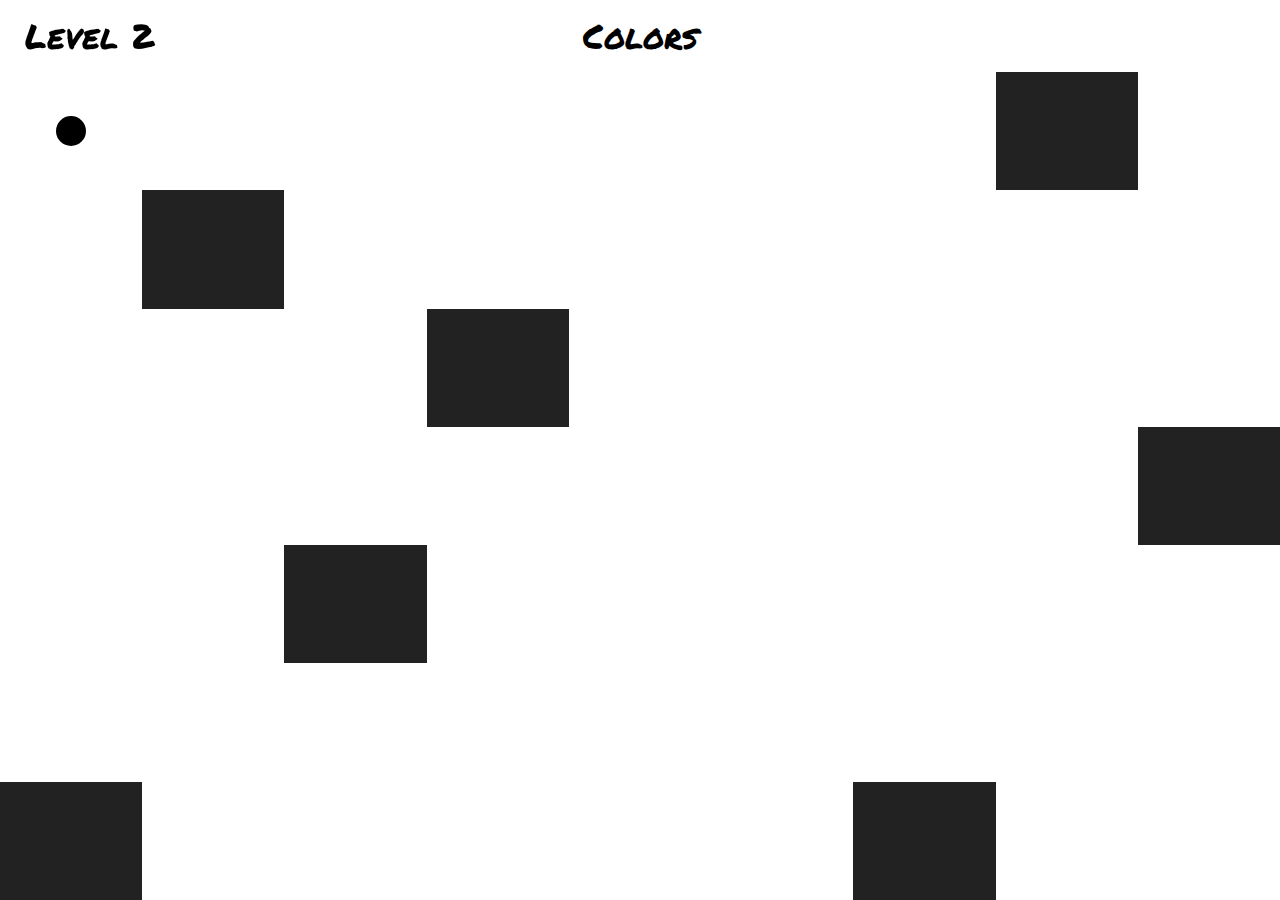
==== game2/game2.html @ 9216c88b "game2" ====
<!DOCTYPE html>

<html >
    <head>
        <title>Colors</title>
        <meta charset="UTF-8"> 
        <link href="../style.css" rel="stylesheet"></link>
        <link href="./game2.css" rel="stylesheet"></link>
        <script src="./game2.js"></script>
    </head>
    <body>
        <header>
            <div class="level">
                Level 2
            </div>
            <span>Colors</span>
        </header>
        <main>
            <div class="board">
            </div>
            <div class="indicator"></div>
            <div class="win">Success!</div>
        </main>
    </body>
</html>
---- style.css ----
html, body
{
    height: 100%;
    width: 100%;
    overflow: hidden;
}

body 
{
    display: flex;
    flex-direction: column;
    margin: 0px;
    font-family: 'Permanent Marker', cursive;
}

header
{
    height: 72px;
    font-size: 34px;
    display: flex;
    justify-content: center;
    align-items: center; 
    box-shadow: 0px 4px 4px rgba(0, 0, 0, 0.25);
}

main
{
    width: 100%;
    flex-grow: 1;
}

.level
{
    position: fixed;
    left: 25px;
}

.win 
{
    position: fixed;
    width: 400px;
    height: 120px;
    left: 50%;
    top: 50%;
    margin-left: -200px;
    margin-top: -60px;
    font-size: 80px;
    border-radius: 50px;
    text-align: center;
    color: black;
    background: white;
    visibility: hidden;
    /*background: -webkit-linear-gradient(#eee, #333);
    -webkit-background-clip: text;
    -webkit-text-fill-color: transparent;*/
}

/* permanent-marker-regular - latin */
@font-face {
    font-family: 'Permanent Marker';
    font-style: normal;
    font-weight: 400;
    src: url('./font/permanent-marker-v10-latin-regular.eot'); /* IE9 Compat Modes */
    src: local(''),
         url('./font/permanent-marker-v10-latin-regular.eot?#iefix') format('embedded-opentype'), /* IE6-IE8 */
         url('./font/permanent-marker-v10-latin-regular.woff2') format('woff2'), /* Super Modern Browsers */
         url('./font/permanent-marker-v10-latin-regular.woff') format('woff'), /* Modern Browsers */
         url('./font/permanent-marker-v10-latin-regular.ttf') format('truetype'), /* Safari, Android, iOS */
         url('./font/permanent-marker-v10-latin-regular.svg#PermanentMarker') format('svg'); /* Legacy iOS */
  }
---- game2/game2.css ----
.board
{
    width: 100%;
    height: 100%;
    display: flex;
    flex-direction: row;
    flex-wrap: wrap;
    background-color: white;
}

.indicator 
{
    position: fixed;
    background-color: black;
    border-radius: 20px;
    width: 30px;
    height: 30px;
}
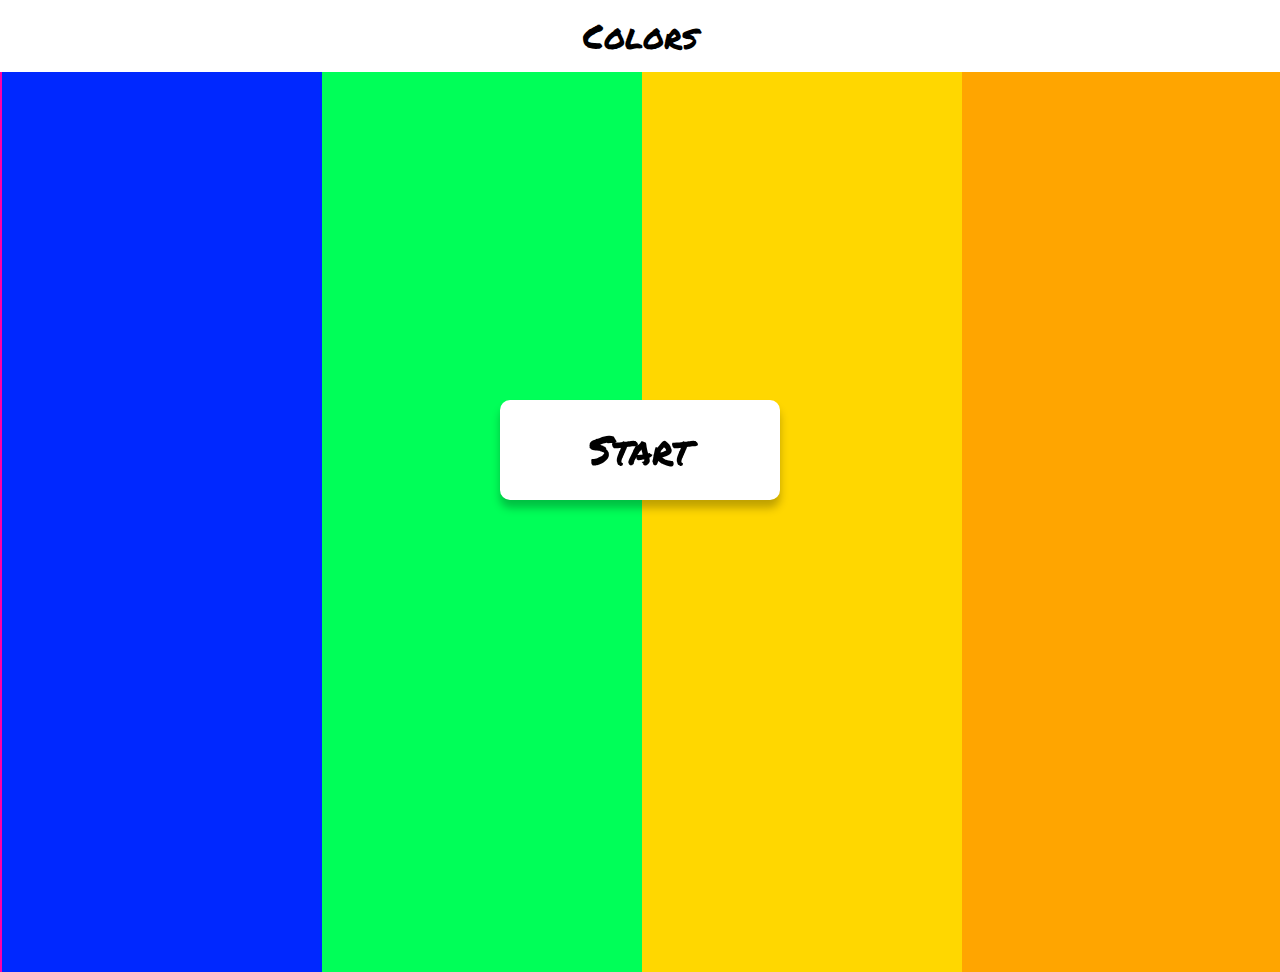
==== commit b57cc3a3: "Bug, progress cookie and comments" ====
--- a/game2/game2.html
+++ b/game2/game2.html
@@ -6,6 +6,7 @@
         <meta charset="UTF-8"> 
         <link href="../style.css" rel="stylesheet"></link>
         <link href="./game2.css" rel="stylesheet"></link>
+        <script src="../utils/cookie.js"></script>
         <script src="./game2.js"></script>
     </head>
     <body>
